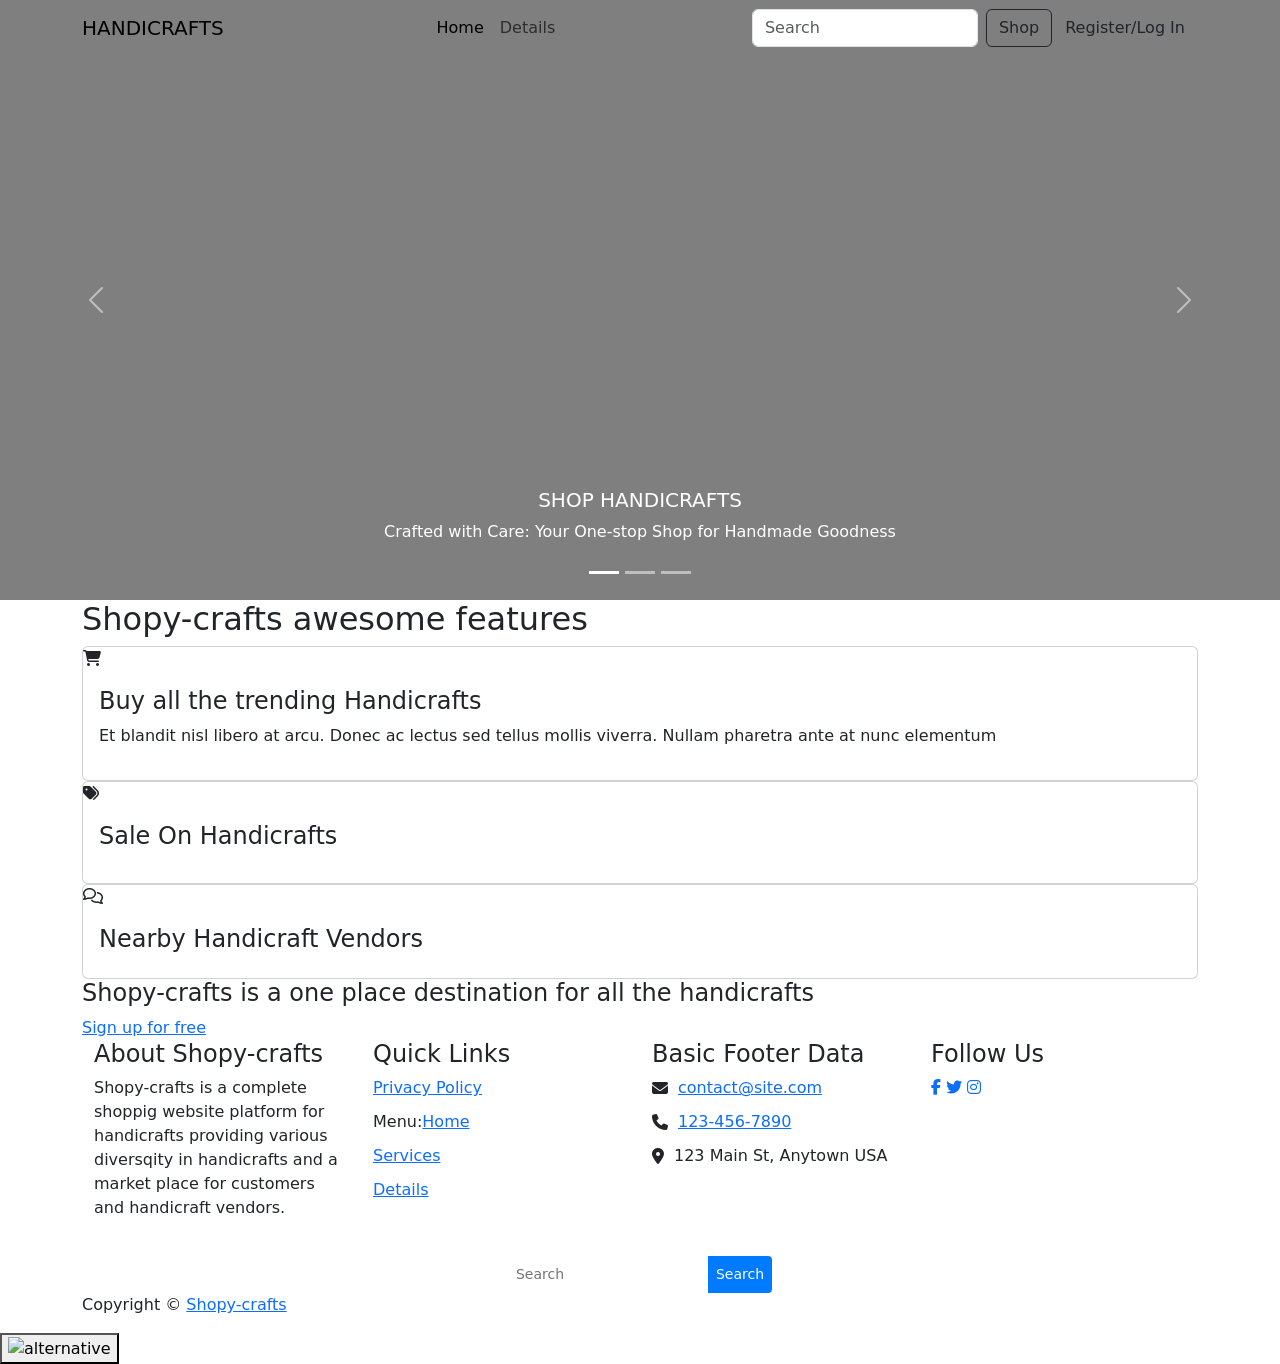
==== index.html @ 3d29dd94 "index.htm" ====
<!DOCTYPE html>
<html lang="en">

<head>
    <meta charset="utf-8">
    <meta name="viewport" content="width=device-width, initial-scale=1, shrink-to-fit=no">

    <!-- SEO Meta Tags -->
    <meta name="description" content="Your description">
    <meta name="author" content="Your name">
    <link href="https://cdn.jsdelivr.net/npm/bootstrap@5.2.1/dist/css/bootstrap.min.css" rel="stylesheet">
    <script src="https://cdn.jsdelivr.net/npm/bootstrap@5.2.1/dist/js/bootstrap.bundle.min.js"></script>

    <!-- OG Meta Tags to improve the way the post looks when you share the page on Facebook, Twitter, LinkedIn -->
    <meta property="og:site_name" content="" />
    <!-- website name -->
    <meta property="og:site" content="" />
    <!-- website link -->
    <meta property="og:title" content="" />
    <!-- title shown in the actual shared post -->
    <meta property="og:description" content="" />
    <!-- description shown in the actual shared post -->
    <meta property="og:image" content="" />
    <!--
            3
            . image link, make sure it's jpg -->
    <meta property="og:url" content="" />
    <!-- where do you want your post to link to -->
    <meta name="twitter:card" content="summary_large_image">
    <!-- to have large image post format in Twitter -->

    <!-- Webpage Title -->
    <title>Shopy-crafts</title>

    <!-- Styles -->
    <link href="https://fonts.googleapis.com/css2?family=Open+Sans:ital,wght@0,400;0,600;1,400&display=swap"
        rel="stylesheet">
    <link href="css/bootstrap.min.css" rel="stylesheet">
    <link rel="stylesheet" href="https://cdnjs.cloudflare.com/ajax/libs/font-awesome/6.2.0/css/all.min.css" integrity="sha512-xh6O/CkQoPOWDdYTDqeRdPCVd1SpvCA9XXcUnZS2FmJNp1coAFzvtCN9BmamE+4aHK8yyUHUSCcJHgXloTyT2A==" crossorigin="anonymous" referrerpolicy="no-referrer" />
    <link href="css/fontawesome-all.min.css" rel="stylesheet">
    <link href="css/swiper.css" rel="stylesheet">
    <link href="css/styles.css" rel="stylesheet">
   
    <!-- Favicon  -->
    <link rel="icon" href=https://i.pinimg.com/originals/e2/1e/fb/e21efb5763bb99eddd3a79e0dd377aa0.jpg>
</head>

<body data-bs-spy="scroll" data-bs-target="#navbarExample">

    <nav id="navbarExample" class="navbar navbar-expand-lg fixed-top navbar-light" aria-label="Main navigation">
        <div class="container">
    
            <!-- Image Logo -->
            <a class="navbar-brand logo-text" href="index.html" >HANDICRAFTS</a>
    
            <button class="navbar-toggler p-0 border-0" type="button" id="navbarSideCollapse" aria-label="Toggle navigation">
                <span class="navbar-toggler-icon"></span>
            </button>
    
            <div class="navbar-collapse offcanvas-collapse" class="collapse navbar-collapse" id="navbarsExampleDefault">
                <ul class="navbar-nav ms-auto navbar-nav-scroll" class="navbar-nav ml-auto">
                    <li class="nav-item">
                        <a class="nav-link active" aria-current="page" href="index.html">Home</a>
                    </li>
                    <li class="nav-item">
                        <a class="nav-link" href="details">Details</a>
                    </li>
                </ul>
                <form class="d-flex ms-auto">
                    <input class="form-control me-2" type="search" placeholder="Search" aria-label="Search">
                    <button class="btn btn-outline-dark" type="submit">Shop</button>
                </form>
                <span class="nav-item">
                    <a class="btn btn-outline-sm" href="log-in.html">Register/Log In</a>
                </span>
            </div>
            <!-- end of navbar-collapse -->
        </div>
        <!-- end of container -->
    </nav>
    <!-- end of navbar -->
    <!-- end of navigation -->
    

    <div id="carouselExampleCaptions" class="carousel slide" data-bs-ride="false">
        <div class="carousel-indicators">
          <button type="button" data-bs-target="#carouselExampleCaptions" data-bs-slide-to="0" class="active" aria-current="true" aria-label="Slide 1"></button>
          <button type="button" data-bs-target="#carouselExampleCaptions" data-bs-slide-to="1" aria-label="Slide 2"></button>
          <button type="button" data-bs-target="#carouselExampleCaptions" data-bs-slide-to="2" aria-label="Slide 3"></button>

        </div>
        <div class="carousel-inner">
          <div class="carousel-item c1 active" style="background-color:darkgray; background-size: cover; background-position: center center; background-repeat: no-repeat; background-color: rgba(0, 0, 0, 0.5); height: 600px;">
            <!-- <img src="https://i.pinimg.com/originals/35/ca/74/35ca74aa0f5cbb599b83c02bf48499b5.jpg" alt="..."> -->
            <div class="carousel-caption d-none d-md-block">
               <h5>SHOP HANDICRAFTS</h5> 
              <p style>Crafted with Care: Your One-stop Shop for Handmade Goodness</p>
            </div>
          </div>
          <div class="carousel-item" style="background-color: lightpink; background-size: cover; background-position: center center; background-repeat: no-repeat;  height: 600px;"">
            <!-- <img src="https://img.freepik.com/free-vector/hobby-crafts-isometric-with-woman-painting-cup-3d_1284-27899.jpg?w=2000" class="d-block w-100" alt="..."> -->
            <div class="carousel-caption d-none d-md-block">
              <h5>Step Into World Of</h5>
              <h5>Handicrafts</h5>
              <p>Experience the Art of Handmade: Your Premier Craft Marketplace </p>
            </div>
          </div>
          <div class="carousel-item c3" style="background-color: lightsteelblue; background-size: cover; background-position: center center; background-repeat: no-repeat;  height: 600px;"">
            <!-- <img src="images/Carousel3.jpg" class="d-block w-100" alt="..."> -->
            <div class="carousel-caption d-none d-md-block">
              <h5>Single Destination</h5>
              <p>Handmade with Passion: Discover the Magic of Artisanal Crafts</p>
            </div>
          </div>
        </div>
        <button class="carousel-control-prev" type="button" data-bs-target="#carouselExampleCaptions" data-bs-slide="prev">
          <span class="carousel-control-prev-icon" aria-hidden="true"></span>
          <span class="visually-hidden">Previous</span>
        </button>
        <button class="carousel-control-next" type="button" data-bs-target="#carouselExampleCaptions" data-bs-slide="next">
          <span class="carousel-control-next-icon" aria-hidden="true"></span>
          <span class="visually-hidden">Next</span>
        </button>
      </div>



    <!-- Features -->
    <div id="features" class="cards-1">
        <div class="container">
            <div class="row">
                <div class="col-lg-12">
                    <h2 class="h2-heading">Shopy-crafts <span>awesome features</span></h2>
                </div>
                <!-- end of col -->
            </div>
            <!-- end of row -->
            <div class="row">
                <div class="col-lg-12">

                    <!-- Card -->
                    <div class="card">
                        <div class="card-icon">
                            <span class="fas fa-shopping-cart"></span>
                        </div>
                        <div class="card-body">
                            <h4 class="card-title">Buy all the trending Handicrafts</h4>
                            <p>Et blandit nisl libero at arcu. Donec ac lectus sed tellus mollis viverra. Nullam
                                pharetra ante at nunc elementum</p>
                        </div>
                    </div>
                    <!-- end of card -->

                    <!-- Card -->
                    <div class="card">
                        <div class="card-icon green">
                            <span class="fas fa-tags"></span>
                        </div>
                        <div class="card-body">
                            <h4 class="card-title">Sale On Handicrafts</h4>
                            <p></p>
                        </div>
                    </div>
                    <!-- end of card -->

                    <!-- Card -->
                    <div class="card">
                        <div class="card-icon blue">
                            <span class="far fa-comments"></span>
                        </div>
                        <div class="card-body">
                            <h4 class="card-title">Nearby Handicraft Vendors</h4>
                            <p</p>
                        </div>
                    </div>
                    <!-- end of card -->

                </div>
                <!-- end of col -->
            </div>
            <!-- end of row -->
        </div>
        <!-- end of container -->
    </div>
    <!-- end of cards-1 -->
    <!-- end of services -->



    <!-- Invitation -->
    <div class="basic-3" id="invitation">
        <div class="container">
            <div class="row">
                <div class="col-lg-12">
                    <h4>Shopy-crafts is a one place destination for all the handicrafts
                    </h4>
                    <a class="btn-outline-lg page-scroll" href="sign-up.html">Sign up for free</a>
                </div>
                <!-- end of col -->
            </div>
            <!-- end of row -->
        </div>
        <!-- end of container -->
    </div>
    <!-- end of basic-3 -->
    <!-- end of invitation -->
  
        <!-- Footer section-->
    <style>
        /* Container for search bar */
        .search-container {
            display: flex;
            align-items:end;
            justify-content: center;
            margin-top: 20px;
        }

        /* Input field for search */
        .search-input {
            width: 200px;
            padding: 8px;
            border: none;
            border-radius: 4px 0 0 4px;
            outline: none;
            font-size: 14px;
        }

        /* Search button */
        .search-button {
            background-color: #007bff;
            color: #fff;
            border: none;
            padding: 8px;
            border-radius: 0 4px 4px 0;
            cursor: pointer;
            font-size: 14px;
        }

        /* Search button */
        .search-button {
            background-color: #007bff;
            color: #fff;
            border: none;
            padding: 8px;
            border-radius: 0 4px 4px 0;
            cursor: pointer;
            font-size: 14px;
        }

        /* Search button hover effect */
        .search-button:hover {
            background-color: #0056b3;
        }
    </style>

             

   <footer class="footer">
    <!-- Search bar container -->
 

                            <!-- End of search bar -->
            <div class="container">
                <div class="container">
                    <div class="row">
                      <div class="col-lg-3 col-md-6">
                        <div class="footer-col">
                          <h4>About Shopy-crafts</h4>
                          <p>Shopy-crafts is a complete shoppig website platform for handicrafts providing various diversqity in handicrafts and a market place for customers and handicraft vendors.</p>
                        </div>
                      </div>
                      <div class="col-lg-3 col-md-6">
                        <div class="footer-col">
                          <h4>Quick Links</h4>
                          <ul class="list-unstyled li-space-lg">
                            <li><a href="privacy.html">Privacy Policy</a></li>
                            <li>Menu: <a href="#header">Home</a></li>
                            <li><a href="#features">Services</a></li>
                            <li><a href="detail.html">Details</a></li>
                          </ul>
                        </div>
                      </div>
                      <div class="col-lg-3 col-md-6">
                        <div class="footer-col">
                          <h4>Basic Footer Data</h4>
                          <ul class="list-unstyled li-space-lg">
                            <li><i class="fas fa-envelope"></i><a href="mailto:contact@site.com">contact@site.com</a></li>
                            <li><i class="fas fa-phone"></i><a href="tel:1234567890">123-456-7890</a></li>
                            <li><i class="fas fa-map-marker-alt"></i><span>123 Main St, Anytown USA</span></li>
                          </ul>
                        </div>
                      </div>
                      <div class="col-lg-3 col-md-6">
                        <div class="footer-col">
                          <h4>Follow Us</h4>
                          <div class="social-links">
                            <a href="#" target="_blank"><i class="fab fa-facebook-f"></i></a>
                            <a href="#" target="_blank"><i class="fab fa-twitter"></i></a>
                            <a href="#" target="_blank"><i class="fab fa-instagram"></i></a>
                          </div>
                        </div>
                      </div>
                    </div>
                  </div>
                
                
                <div class="search-container" >
                    <input type="text" class="search-input" placeholder="Search">
                     <button class="search-button">Search</button>
                </div>
     
     
            </div>
        </footer>
        <!-- End of footer section -->
        <style>
            .footer-col ul li {
              display: flex;
              align-items: center;
              margin-bottom: 10px;
            }
            .footer-col ul li i {
              margin-right: 10px;
            }
            </style>
            
          <!-- Copyright -->
          <div class="copyright">
              <div class="container">
                  <div class="row">
                      <div class="col-lg-12">
                          <p class="p-small">Copyright © <a href="#your-link">Shopy-crafts</a></p>
                      </div>
                      <!-- end of col -->
                  </div>
                  <!-- enf of row -->
              </div>
              <!-- end of container -->
          </div>
          <!-- end of copyright -->
          <!-- end of copyright -->
    
        

      
          <!-- Back To Top Button -->
          <button onclick="topFunction()" id="myBtn">
              <img src="https://www.shutterstock.com/image-illustration/green-arrow-icon-showing-symbol-260nw-1344228410.jpg" alt="alternative">
          </button>
          <!-- end of back to top button -->
      
          <!-- Scripts -->
          <script src="js/bootstrap.min.js"></script>
          <!-- Bootstrap framework -->
          <script src="js/swiper.min.js"></script>
          <!-- Swiper for image and text sliders -->
          <script src="js/purecounter.min.js"></script>
          <!-- Purecounter counter for statistics numbers -->
          <script src="js/replaceme.min.js"></script>
          <!-- ReplaceMe for rotating text -->
          <script src="js/scripts.js"></script>
          <!-- Custom scripts -->
        <!-- Include Bootstrap and jQuery JS -->
        <script src="https://code.jquery.com/jquery-3.5.1.slim.min.js"></script>
        <script src="https://cdn.jsdelivr.net/npm/@popperjs/core@2.0.15/dist/umd/popper.min.js"></script>
        <script src="https://maxcdn.bootstrapcdn.com/bootstrap/4.5.2/js/bootstrap.min.js"></script>
    </body>
    </html>
    
    
</body>

</html>
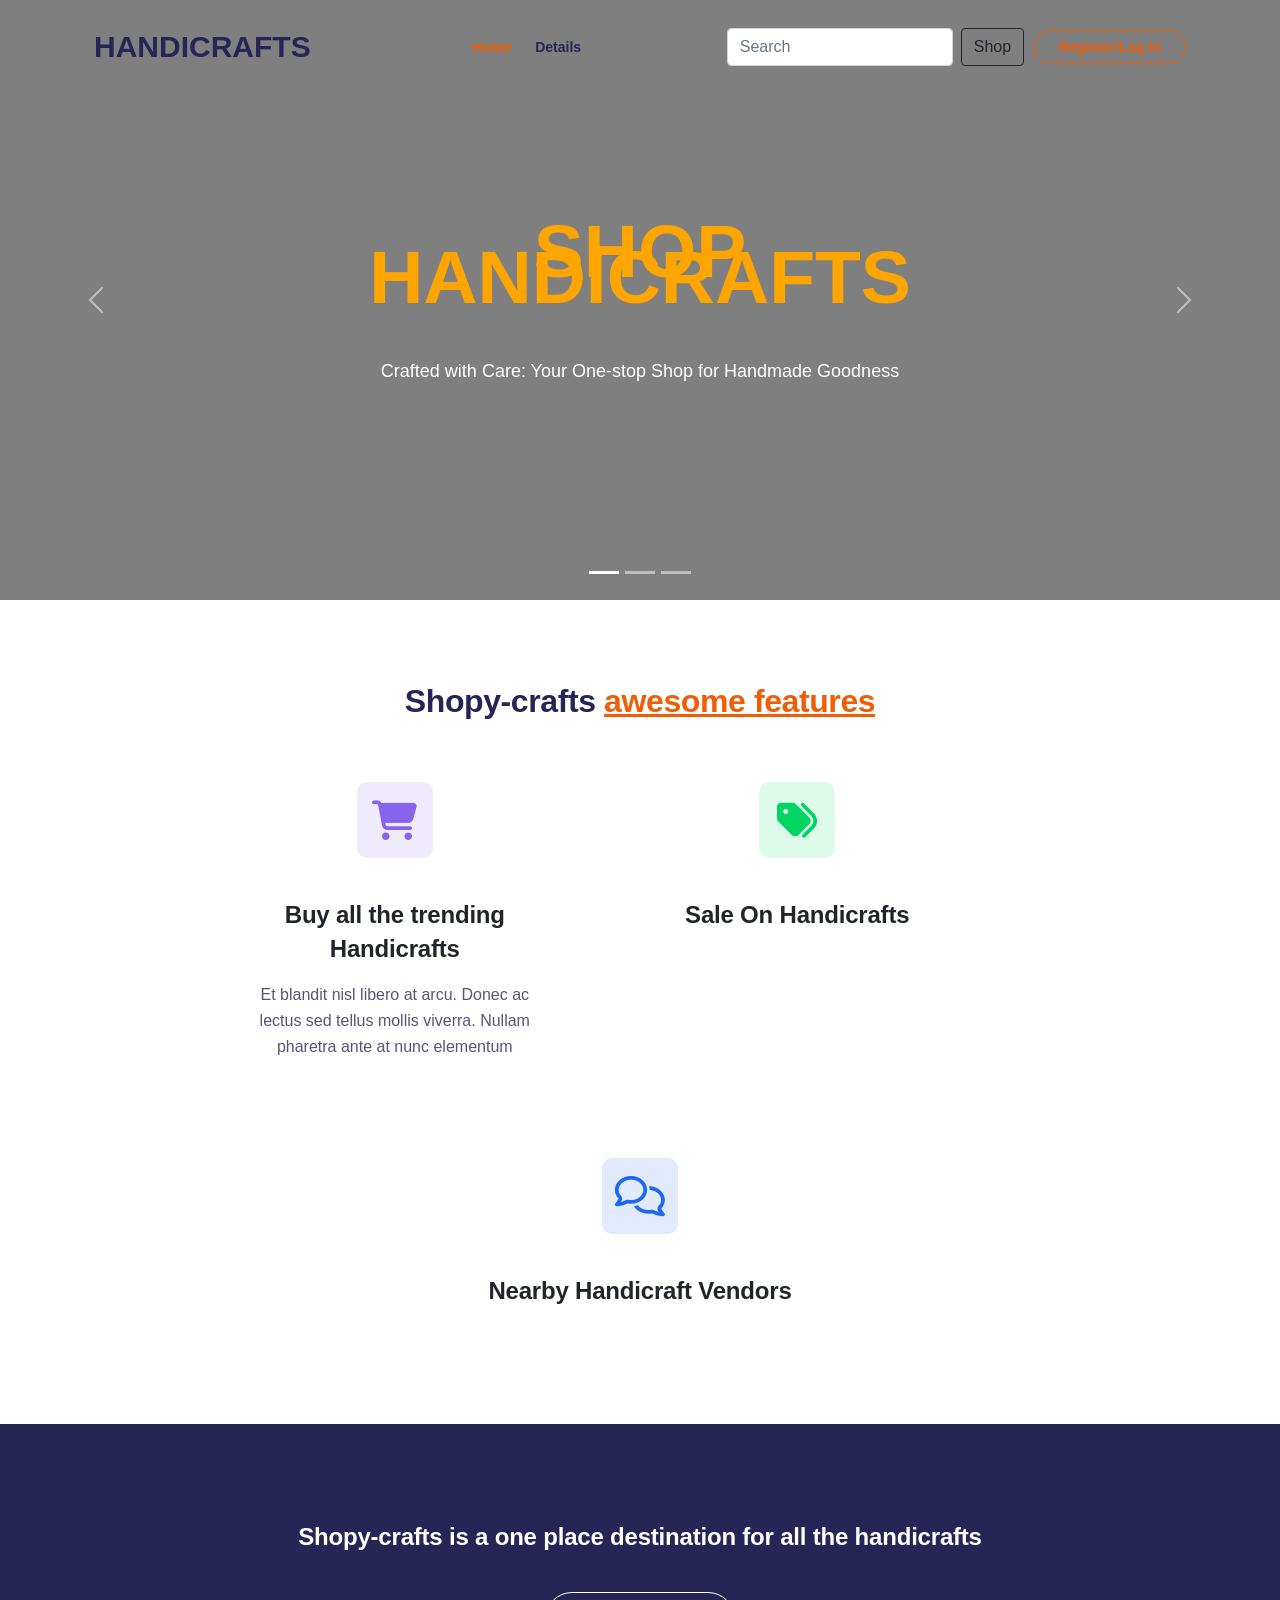
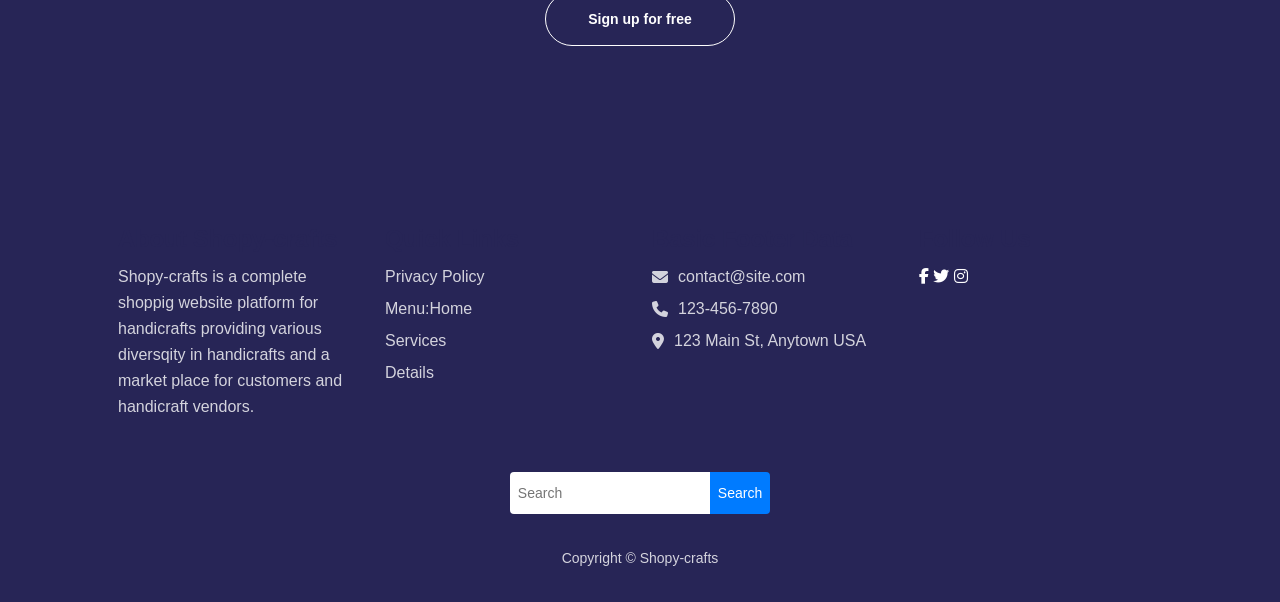
==== commit ef1e8c51: "Update index.html" ====
--- a/index.html
+++ b/index.html
@@ -63,7 +63,7 @@
                         <a class="nav-link active" aria-current="page" href="index.html">Home</a>
                     </li>
                     <li class="nav-item">
-                        <a class="nav-link" href="details">Details</a>
+                        <a class="nav-link" href="detail.html">Details</a>
                     </li>
                 </ul>
                 <form class="d-flex ms-auto">
@@ -370,4 +370,4 @@
     
 </body>
 
-</html>+</html>
--- a/css/styles.css
+++ b/css/styles.css
@@ -0,0 +1,1435 @@
+/* Description: Master CSS file */
+
+
+/*****************************************
+Table Of Contents:
+- General Styles
+- Navigation
+- Header
+- Features
+- Details 1
+- Details Modal
+- Details 2
+- Testimonials
+- Invitation
+- Pricing
+- Questions
+- Footer
+- Copyright
+- Back To Top Button
+- Extra Pages
+- Media Queries
+******************************************/
+
+
+/*****************************************
+Colors:
+- Backgrounds - light gray #f9f8f8
+- Buttons - navy blue #272556
+- Buttons - orange #f25c05
+- Headings text - navy blue #272556
+- Body text - dark gray #565578
+******************************************/
+
+
+/**************************/
+
+
+/*     General Styles     */
+
+
+/**************************/
+
+body,
+html {
+    width: 100%;
+    height: 100%;
+}
+
+body,
+p {
+    color: #565578;
+    font: 400 1rem/1.625rem "Open Sans", sans-serif;
+}
+
+h1 {
+    color: #272556;
+    font-weight: 600;
+    font-size: 2.5rem;
+    line-height: 3.25rem;
+    letter-spacing: -0.4px;
+}
+
+h2 {
+    color: #272556;
+    font-weight: 600;
+    font-size: 2rem;
+    line-height: 2.625rem;
+    letter-spacing: -0.4px;
+}
+
+h3 {
+    color: #272556;
+    font-weight: 600;
+    font-size: 1.75rem;
+    line-height: 2.25rem;
+    letter-spacing: -0.2px;
+}
+
+h4 {
+    color: #272556;
+    font-weight: 600;
+    font-size: 1.5rem;
+    line-height: 2.125rem;
+    letter-spacing: -0.2px;
+}
+
+h5 {
+    color: #272556;
+    font-weight: 600;
+    font-size: 1.25rem;
+    line-height: 1.625rem;
+}
+
+h6 {
+    color: #272556;
+    font-weight: 600;
+    font-size: 1rem;
+    line-height: 1.375rem;
+}
+
+.p-large {
+    font-size: 1.125rem;
+    line-height: 1.75rem;
+}
+
+.p-small {
+    font-size: 0.875rem;
+    line-height: 1.5rem;
+}
+
+.testimonial-text {
+    font-style: italic;
+    /*bold is not working properly*/
+}
+
+.testimonial-author {
+    font-weight: 600;
+    font-size: 1.125rem;
+    line-height: 1.625rem;
+}
+
+.li-space-lg li {
+    margin-bottom: 0.5rem;
+}
+
+a {
+    color: #565578;
+    text-decoration: underline;
+}
+
+a:hover {
+    color: #565578;
+    text-decoration: underline;
+}
+
+.no-line {
+    text-decoration: none;
+}
+
+.no-line:hover {
+    text-decoration: none;
+}
+
+.blue {
+    color: #6168ff;
+}
+
+.bg-gray {
+    background-color: #f9f8f8;
+}
+
+.btn-solid-reg {
+    display: inline-block;
+    padding: 1.375rem 2.25rem 1.375rem 2.25rem;
+    border: 1px solid #272556;
+    border-radius: 30px;
+    background-color: #272556;
+    color: #ffffff;
+    font-weight: 600;
+    font-size: 0.875rem;
+    line-height: 0;
+    text-decoration: none;
+    transition: all 0.2s;
+}
+
+.btn-solid-reg:hover {
+    background-color: transparent;
+    color: #272556;
+    /* needs to stay here because of the color property of a tag */
+    text-decoration: none;
+}
+
+.btn-solid-lg {
+    display: inline-block;
+    padding: 1.625rem 2.625rem 1.625rem 2.625rem;
+    border: 1px solid #272556;
+    border-radius: 30px;
+    background-color: #272556;
+    color: #ffffff;
+    font-weight: 600;
+    font-size: 0.875rem;
+    line-height: 0;
+    text-decoration: none;
+    transition: all 0.2s;
+}
+
+.btn-solid-lg:hover {
+    background-color: transparent;
+    color: #272556;
+    /* needs to stay here because of the color property of a tag */
+    text-decoration: none;
+}
+
+.btn-solid-sm {
+    display: inline-block;
+    padding: 1rem 1.5rem 1rem 1.5rem;
+    border: 1px solid #272556;
+    border-radius: 30px;
+    background-color: #272556;
+    color: #ffffff;
+    font-weight: 600;
+    font-size: 0.875rem;
+    line-height: 0;
+    text-decoration: none;
+    transition: all 0.2s;
+}
+
+.btn-solid-sm:hover {
+    background-color: transparent;
+    color: #272556;
+    /* needs to stay here because of the color property of a tag */
+    text-decoration: none;
+}
+
+.btn-outline-reg {
+    display: inline-block;
+    padding: 1.375rem 2.25rem 1.375rem 2.25rem;
+    border: 1px solid #f25c05;
+    border-radius: 30px;
+    background-color: transparent;
+    color: #f25c05;
+    font-weight: 600;
+    font-size: 0.875rem;
+    line-height: 0;
+    text-decoration: none;
+    transition: all 0.2s;
+}
+
+.btn-outline-reg:hover {
+    background-color: #f25c05;
+    color: #ffffff;
+    text-decoration: none;
+}
+
+.btn-outline-lg {
+    display: inline-block;
+    padding: 1.625rem 2.625rem 1.625rem 2.625rem;
+    border: 1px solid #f25c05;
+    border-radius: 30px;
+    background-color: transparent;
+    color: #f25c05;
+    font-weight: 600;
+    font-size: 0.875rem;
+    line-height: 0;
+    text-decoration: none;
+    transition: all 0.2s;
+}
+
+.btn-outline-lg:hover {
+    background-color: #565578;
+    color: #ffffff;
+    text-decoration: none;
+}
+
+.btn-outline-sm {
+    display: inline-block;
+    padding: 1rem 1.5rem 1rem 1.5rem;
+    border: 1px solid #f25c05;
+    border-radius: 30px;
+    background-color: transparent;
+    color: #f25c05;
+    font-weight: 600;
+    font-size: 0.875rem;
+    line-height: 0;
+    text-decoration: none;
+    transition: all 0.2s;
+}
+
+.btn-outline-sm:hover {
+    background-color: #f25c05;
+    color: #ffffff;
+    text-decoration: none;
+}
+
+.form-floating label {
+    margin-left: 0.5rem;
+    color: #72719b;
+}
+
+.form-floating .form-control {
+    padding-left: 1.25rem;
+}
+
+.form-control-submit-button {
+    display: inline-block;
+    width: 100%;
+    height: 3.25rem;
+    border: 1px solid #f25c05;
+    border-radius: 30px;
+    background-color: #f25c05;
+    color: #ffffff;
+    font-weight: 600;
+    font-size: 0.875rem;
+    line-height: 0;
+    cursor: pointer;
+    transition: all 0.2s;
+}
+
+.form-control-submit-button:hover {
+    border: 1px solid #f25c05;
+    background-color: transparent;
+    color: #f25c05;
+}
+
+
+/* Fade Animation For Rotating Text - ReplaceMe  */
+
+@-webkit-keyframes fadeIn {
+    from {
+        opacity: 0;
+    }
+    to {
+        opacity: 1;
+    }
+}
+
+@keyframes fadeIn {
+    from {
+        opacity: 0;
+    }
+    to {
+        opacity: 1;
+    }
+}
+
+.fadeIn {
+    -webkit-animation: fadeIn 0.6s;
+    animation: fadeIn 0.6s;
+}
+
+@-webkit-keyframes fadeOut {
+    from {
+        opacity: 1;
+    }
+    to {
+        opacity: 0;
+    }
+}
+
+@keyframes fadeOut {
+    from {
+        opacity: 1;
+    }
+    to {
+        opacity: 0;
+    }
+}
+
+
+/* end of fade animation for rotating text - replaceme */
+
+
+/**********************/
+
+
+/*     Navigation     */
+
+
+/**********************/
+
+.navbar {
+    background-color: #fff2dc;
+    font-weight: 600;
+    font-size: 0.875rem;
+    line-height: 0.875rem;
+}
+
+.navbar .navbar-brand {
+    padding-top: 0.25rem;
+    padding-bottom: 0.25rem;
+}
+
+.navbar .logo-image img {
+    width: 132px;
+    height: 30px;
+}
+
+.navbar .logo-text {
+    color: #272556;
+    font-weight: 600;
+    font-size: 1.875rem;
+    line-height: 1rem;
+    text-decoration: none;
+}
+
+.offcanvas-collapse {
+    position: fixed;
+    top: 3.25rem;
+    /* adjusts the height between the top of the page and the offcanvas menu */
+    bottom: 0;
+    left: 100%;
+    width: 100%;
+    padding-right: 1rem;
+    padding-left: 1rem;
+    overflow-y: auto;
+    visibility: hidden;
+    background-color: #fff2dc;
+    transition: visibility .3s ease-in-out, -webkit-transform .3s ease-in-out;
+    transition: transform .3s ease-in-out, visibility .3s ease-in-out;
+    transition: transform .3s ease-in-out, visibility .3s ease-in-out, -webkit-transform .3s ease-in-out;
+}
+
+.offcanvas-collapse.open {
+    visibility: visible;
+    -webkit-transform: translateX(-100%);
+    transform: translateX(-100%);
+}
+
+.navbar .navbar-nav {
+    margin-top: 0.75rem;
+    margin-bottom: 0.5rem;
+}
+
+.navbar .nav-item .nav-link {
+    padding-top: 0.625rem;
+    padding-bottom: 0.625rem;
+    color: #272556;
+    text-decoration: none;
+    transition: all 0.2s ease;
+}
+
+.navbar .nav-item.dropdown.show .nav-link,
+.navbar .nav-item .nav-link:hover,
+.navbar .nav-item .nav-link.active {
+    color: #f25c05;
+}
+
+
+/* Dropdown Menu */
+
+.navbar .dropdown .dropdown-menu {
+    animation: fadeDropdown 0.2s;
+    /* required for the fade animation */
+}
+
+@keyframes fadeDropdown {
+    0% {
+        opacity: 0;
+    }
+    100% {
+        opacity: 1;
+    }
+}
+
+.navbar .dropdown-menu {
+    margin-top: 0.25rem;
+    margin-bottom: 0.25rem;
+    border: none;
+    background-color: #fff2dc;
+}
+
+.navbar .dropdown-item {
+    padding-top: 0.625rem;
+    padding-bottom: 0.625rem;
+    color: #272556;
+    font-weight: 600;
+    font-size: 0.875rem;
+    line-height: 0.875rem;
+    text-decoration: none;
+}
+
+.navbar .dropdown-item:hover {
+    background-color: #fff2dc;
+    color: #f25c05;
+}
+
+.navbar .dropdown-divider {
+    width: 100%;
+    height: 1px;
+    margin: 0.5rem auto 0.5rem auto;
+    border: none;
+    background-color: #d1d1d1;
+}
+
+
+/* end of dropdown menu */
+
+.navbar .navbar-toggler {
+    padding: 0;
+    border: none;
+    font-size: 1.25rem;
+}
+
+
+/******************/
+
+
+/*     Header     */
+
+
+/******************/
+
+
+/*
+.header {
+    padding-top: 5rem;
+    padding-bottom: 5rem;
+    background-color: #fff2dc;
+    text-align: center;
+    height: 720px;
+}
+
+.header .h1-large {
+    margin-bottom: 1.25rem;
+}
+
+.header .replace-me {
+    color: #f25c05;
+}
+
+.header .replace-me span {
+    text-decoration: underline;
+}
+
+.header .p-large {
+    margin-bottom: 2.75rem;
+}
+
+.header .btn-solid-lg {
+    display: block;
+    margin-bottom: 1.75rem;
+}
+
+.header .text-container {
+    margin-bottom: 5rem;
+}
+
+.header .image-container img {
+    height: 600px;
+    width: 600px;
+}*/
+
+/********************/
+
+
+/*     Carousel    */
+
+
+/********************/ 
+.carousel-item{
+    height: 100vh;
+    min-height: 300px;
+    background: no-repeat scroll center scroll;
+    -webkit-background-size: cover;
+    background-size: cover;
+}
+.carousel-item ::before{
+    content: "";
+    display: block;
+    position:absolute;
+    top:0;
+    bottom:0;
+    left:0;
+    right:0;
+     opacity: 0.7;
+     
+}
+
+.carousel-caption{
+    bottom: 180px;
+    padding-left: 100px;
+    padding-right:100px;
+}
+.carousel-caption h5{
+    font-size: 75px;
+    font-weight: 700;
+    padding-bottom:60px;
+    color: white;
+}
+.carousel-caption p{
+    font-size:18px;
+    top: 2 rem;
+    color: orange;
+}
+.c3 h5{
+    color:black;
+}
+
+.c3 p{
+    color: darkblue;
+}
+
+.c1 h5{
+    color:orange;
+    font-size:75px;
+}
+.c1 p{
+    color: white;
+}
+
+/********************/
+
+
+/*     Features     */
+
+
+/********************/
+
+.cards-1 {
+    padding-top: 5rem;
+    padding-bottom: 1.25em;
+    text-align: center;
+}
+
+.cards-1 .h2-heading {
+    margin-bottom: 3.75rem;
+}
+
+.cards-1 .h2-heading span {
+    color: #f25c05;
+    text-decoration: underline;
+}
+
+.cards-1 .card {
+    margin-bottom: 5rem;
+    border: none;
+    background-color: transparent;
+}
+
+.cards-1 .card-icon {
+    width: 76px;
+    height: 76px;
+    margin-right: auto;
+    margin-bottom: 2.5rem;
+    margin-left: auto;
+    border-radius: 10px;
+    background-color: #efebfd;
+}
+
+.cards-1 .card-icon .fas,
+.cards-1 .card-icon .far {
+    color: #8763ee;
+    font-size: 2.5rem;
+    line-height: 76px;
+}
+
+.cards-1 .card-icon.green {
+    background-color: #defaeb;
+}
+
+.cards-1 .card-icon.green .fas,
+.cards-1 .card-icon.green .far {
+    color: #00d462;
+}
+
+.cards-1 .card-icon.blue {
+    background-color: #e2ebfd;
+}
+
+.cards-1 .card-icon.blue .fas,
+.cards-1 .card-icon.blue .far {
+    color: #1f68f3;
+}
+
+.cards-1 .card-body {
+    padding: 0;
+}
+
+.cards-1 .card-title {
+    margin-bottom: 1rem;
+}
+
+.cards-1 .card-body p {
+    margin-bottom: 1.125rem;
+}
+
+
+/*********************/
+
+
+/*     Details 1     */
+
+
+/*********************/
+
+.basic-1 {
+    padding-top: 6rem;
+    padding-bottom: 6rem;
+}
+
+.basic-1 .text-container {
+    margin-bottom: 4rem;
+}
+
+.basic-1 h2 {
+    margin-bottom: 1.875rem;
+}
+
+.basic-1 p {
+    margin-bottom: 1.875rem;
+}
+
+.basic-1 .btn-solid-reg {
+    cursor: pointer;
+}
+
+
+/*************************/
+
+
+/*     Details Modal     */
+
+
+/*************************/
+
+.modal-dialog {
+    max-width: 1150px;
+    margin-right: 1rem;
+    margin-left: 1rem;
+    pointer-events: all;
+}
+
+.modal-content {
+    padding: 2.75rem 1.25rem;
+}
+
+.modal-content .btn-close {
+    position: absolute;
+    right: 10px;
+    top: 10px;
+}
+
+.modal-content .image-container {
+    margin-bottom: 3rem;
+}
+
+.modal-content img {
+    border-radius: 6px;
+}
+
+.modal-content h3 {
+    margin-bottom: 0.5rem;
+}
+
+.modal-content hr {
+    width: 44px;
+    margin-top: 0.125rem;
+    margin-bottom: 1.25rem;
+    margin-left: 0;
+    height: 2px;
+    border: none;
+    background-color: #53575a;
+}
+
+.modal-content h4 {
+    margin-top: 2rem;
+    margin-bottom: 0.625rem;
+}
+
+.modal-content .list-unstyled {
+    margin-bottom: 2rem;
+}
+
+.modal-content .list-unstyled .fas {
+    font-size: 0.75rem;
+    line-height: 1.75rem;
+}
+
+.modal-content .list-unstyled .flex-grow-1 {
+    margin-left: 0.5rem;
+}
+
+.modal-content .btn-solid-reg {
+    margin-right: 0.5rem;
+}
+
+.modal-content .btn-outline-reg {
+    cursor: pointer;
+}
+
+
+/*********************/
+
+
+/*     Details 2     */
+
+
+/*********************/
+
+.basic-2 {
+    padding-top: 6rem;
+    padding-bottom: 6rem;
+}
+
+.basic-2 .image-container {
+    margin-bottom: 5rem;
+}
+
+.basic-2 h2 {
+    margin-bottom: 1.875rem;
+}
+
+.basic-2 .list-unstyled .fas {
+    font-size: 0.375rem;
+    line-height: 1.625rem;
+}
+
+.basic-2 .list-unstyled .flex-grow-1 {
+    margin-left: 0.5rem;
+}
+
+
+/**********************/
+
+
+/*     Invitation     */
+
+
+/**********************/
+
+.basic-3 {
+    padding-top: 6rem;
+    padding-bottom: 6rem;
+    background-color: #272556;
+    text-align: center;
+}
+
+.basic-3 h4 {
+    margin-bottom: 2.375rem;
+    color: #ffffff;
+}
+
+.basic-3 .btn-outline-lg {
+    border-color: #ffffff;
+    color: #ffffff;
+}
+
+.basic-3 .btn-outline-lg:hover {
+    background-color: #ffffff;
+    color: #272556;
+}
+
+
+/*********************/
+
+
+/*     Questions     */
+
+
+/*********************/
+
+.accordion-1 {
+    padding-top: 6rem;
+    padding-bottom: 6rem;
+}
+
+.accordion-1 .h2-heading {
+    margin-bottom: 1.5rem;
+    text-align: center;
+}
+
+.accordion-1 .accordion-item {
+    padding-bottom: 1rem;
+    border: none;
+    border-bottom: 1px solid #cdcedd;
+}
+
+.accordion-1 .accordion-header {
+    width: 100%;
+}
+
+.accordion-1 .accordion-button {
+    width: auto;
+    padding-top: 2rem;
+    padding-left: 0;
+    background: none;
+    box-shadow: none;
+    font-weight: 600;
+    font-size: 1.15rem;
+    line-height: 1.625rem;
+}
+
+.accordion-1 .accordion-button:not(.collapsed) {
+    color: #212529;
+}
+
+.accordion-1 .accordion-button::after,
+.accordion-1 .accordion-button:not(.collapsed)::after {
+    display: none;
+}
+
+.accordion-1 .accordion-button:not(.collapsed)::before {
+    background-image: url("data:image/svg+xml;charset=UTF-8,%3csvg xmlns='http://www.w3.org/2000/svg' viewBox='0 0 436.686 265.011'%3e%3cdefs%3e%3cstyle%3e.cls-1%7bfill:%23272556;%7d%3c/style%3e%3c/defs%3e%3ctitle%3echevron-down-solid-1%3c/title%3e%3cpath class='cls-1' d='M201.373,257.982L7.03,63.638a24,24,0,0,1,0-33.941L29.7,7.03a24,24,0,0,1,33.9-.04L218.344,161.011,373.089,6.99a24,24,0,0,1,33.9.04L429.657,29.7a24,24,0,0,1,0,33.941L235.315,257.982a24,24,0,0,1-33.942,0h0Z'/%3e%3c/svg%3e");
+    transform: rotate(-180deg);
+}
+
+.accordion-1 .accordion-button::before {
+    align-self: flex-start;
+    flex-shrink: 0;
+    width: 1.125rem;
+    height: 0.75rem;
+    margin-top: 0.5rem;
+    margin-right: 0.75rem;
+    margin-left: auto;
+    content: "";
+    background-image: url("data:image/svg+xml;charset=UTF-8,%3csvg xmlns='http://www.w3.org/2000/svg' viewBox='0 0 436.686 265.011'%3e%3cdefs%3e%3cstyle%3e.cls-1%7bfill:%23272556;%7d%3c/style%3e%3c/defs%3e%3ctitle%3echevron-down-solid-1%3c/title%3e%3cpath class='cls-1' d='M201.373,257.982L7.03,63.638a24,24,0,0,1,0-33.941L29.7,7.03a24,24,0,0,1,33.9-.04L218.344,161.011,373.089,6.99a24,24,0,0,1,33.9.04L429.657,29.7a24,24,0,0,1,0,33.941L235.315,257.982a24,24,0,0,1-33.942,0h0Z'/%3e%3c/svg%3e");
+    background-repeat: no-repeat;
+    background-size: 1.125rem;
+    transition: transform 0.2s ease-in-out;
+}
+
+.accordion-1 .accordion-body {
+    padding-top: 0;
+    padding-left: 1.875rem;
+    padding-bottom: 1.125rem;
+}
+
+
+/******************/
+
+
+/*     Footer     */
+
+
+/******************/
+
+.footer {
+    padding-top: 5rem;
+    padding-bottom: 2rem;
+    background-color: #272556;
+}
+
+.footer a {
+    color: #ffffff;
+    text-decoration: none;
+}
+
+.footer .footer-col {
+    margin-bottom: 3rem;
+}
+
+.footer h6 {
+    margin-bottom: 0.625rem;
+    color: #ffffff;
+    opacity: 0.8;
+}
+
+.footer p,
+.footer ul {
+    color: #ffffff;
+    opacity: 0.8;
+}
+
+.footer .li-space-lg li {
+    margin-bottom: 0.375rem;
+}
+
+.footer .footer-col.third .fa-stack {
+    width: 2em;
+    margin-bottom: 1.25rem;
+    margin-right: 0.375rem;
+    font-size: 1.375rem;
+}
+
+.footer .footer-col.third .fa-stack .fa-stack-2x {
+    color: #ffffff;
+    transition: all 0.2s ease;
+}
+
+.footer .footer-col.third .fa-stack .fa-stack-1x {
+    color: #272556;
+    transition: all 0.2s ease;
+}
+
+.footer .footer-col.third .fa-stack:hover .fa-stack-2x {
+    color: #272556;
+}
+
+.footer .footer-col.third .fa-stack:hover .fa-stack-1x {
+    color: #ffffff;
+}
+
+
+/*********************/
+
+
+/*     Copyright     */
+
+
+/*********************/
+
+.copyright {
+    padding-bottom: 1rem;
+    background-color: #272556;
+    text-align: center;
+}
+
+.copyright p,
+.copyright a {
+    color: #ffffff;
+    text-decoration: none;
+}
+
+.copyright p {
+    opacity: 0.8;
+}
+
+
+/******************************/
+
+
+/*     Back To Top Button     */
+
+
+/******************************/
+
+#myBtn {
+    position: fixed;
+    z-index: 99;
+    bottom: 20px;
+    right: 20px;
+    display: none;
+    width: 52px;
+    height: 52px;
+    border: none;
+    border-radius: 50%;
+    outline: none;
+    background-color: #44434a;
+    cursor: pointer;
+}
+
+#myBtn:hover {
+    background-color: #1d1d21;
+}
+
+#myBtn img {
+    margin-bottom: 0.25rem;
+    width: 18px;
+}
+
+
+/***********************/
+
+
+/*     Extra Pages     */
+
+
+/***********************/
+
+.ex-header {
+    padding-top: 9rem;
+    padding-bottom: 5rem;
+    background-color: #fff2dc;
+}
+
+.ex-basic-1 .list-unstyled .fas {
+    font-size: 0.375rem;
+    line-height: 1.625rem;
+}
+
+.ex-basic-1 .list-unstyled .flex-grow-1 {
+    margin-left: 0.5rem;
+}
+
+.ex-basic-1 .text-box {
+    padding: 1.25rem 1.25rem 0.5rem 1.25rem;
+    background-color: #f9f8f8;
+}
+
+.ex-cards-1 .card {
+    border: none;
+    background-color: transparent;
+}
+
+.ex-cards-1 .card .fa-stack {
+    width: 2em;
+    font-size: 1.125rem;
+}
+
+.ex-cards-1 .card .fa-stack-2x {
+    color: #f25c05;
+}
+
+.ex-cards-1 .card .fa-stack-1x {
+    width: 2em;
+    color: #ffffff;
+    font-weight: 600;
+    line-height: 2.125rem;
+}
+
+.ex-cards-1 .card .list-unstyled .flex-grow-1 {
+    margin-left: 2.25rem;
+}
+
+.ex-cards-1 .card .list-unstyled .flex-grow-1 h5 {
+    margin-top: 0.125rem;
+    margin-bottom: 0.5rem;
+}
+
+
+/*************************/
+
+
+/*     Media Queries     */
+
+
+/*************************/
+
+
+/* Min-width 768px */
+
+@media (min-width: 768px) {
+    /* Header */
+    .header {
+        padding-top: 9rem;
+    }
+    .header .h1-large {
+        font-size: 3.75rem;
+        line-height: 4.625rem;
+    }
+    /* end of header */
+    /* Extra Pages */
+    .ex-basic-1 .text-box {
+        padding: 1.75rem 2rem 0.875rem 2rem;
+    }
+    /* end of extra pages */
+}
+
+
+/* end of min-width 768px */
+
+
+/* Min-width 992px */
+
+@media (min-width: 992px) {
+    /* General Styles */
+    .h2-heading {
+        width: 33rem;
+        margin-right: auto;
+        margin-left: auto;
+    }
+    .p-heading {
+        width: 46rem;
+        margin-right: auto;
+        margin-left: auto;
+    }
+    /* end of general styles */
+    /* Navigation */
+    .navbar {
+        padding-top: 1.75rem;
+        background-color: transparent;
+        box-shadow: none;
+        transition: all 0.2s;
+    }
+    .navbar.extra-page {
+        padding-top: 0.5rem;
+    }
+    .navbar.top-nav-collapse {
+        padding-top: 0.5rem;
+        padding-bottom: 0.5rem;
+        background-color: #fff2dc;
+    }
+    .offcanvas-collapse {
+        position: static;
+        top: auto;
+        bottom: auto;
+        left: auto;
+        width: auto;
+        padding-right: 0;
+        padding-left: 0;
+        background-color: transparent;
+        overflow-y: visible;
+        visibility: visible;
+    }
+    .offcanvas-collapse.open {
+        -webkit-transform: none;
+        transform: none;
+    }
+    .navbar .navbar-nav {
+        margin-top: 0;
+        margin-bottom: 0;
+    }
+    .navbar .nav-item .nav-link {
+        padding-right: 0.75rem;
+        padding-left: 0.75rem;
+    }
+    .navbar .dropdown-menu {
+        padding-top: 0.75rem;
+        padding-bottom: 0.75rem;
+        box-shadow: 0 3px 3px 1px rgba(0, 0, 0, 0.08);
+    }
+    .navbar .dropdown-divider {
+        width: 90%;
+    }
+    .navbar .nav-item .btn-outline-sm {
+        margin-top: 0;
+        margin-left: 0.625rem;
+    }
+    /* end of navigation */
+    /* Header */
+    .header {
+        padding-top: 12rem;
+        padding-bottom: 12rem;
+        text-align: left;
+    }
+    .header .text-container {
+        margin-bottom: 0;
+    }
+    .header .btn-solid-lg {
+        display: inline-block;
+        margin-bottom: 0;
+    }
+    /* end of header */
+    /* Features */
+    .cards-1 .card {
+        display: inline-block;
+        width: 286px;
+        vertical-align: top;
+    }
+    .cards-1 .card:nth-of-type(3n+2) {
+        margin-right: 2rem;
+        margin-left: 2rem;
+    }
+    /* end of features */
+    /* Details 1 */
+    .basic-1 .text-container {
+        margin-bottom: 0;
+    }
+    /* end of details 1 */
+    /* Details Modal */
+    /* Stops body and navbar shift on modal open */
+    body.modal-open {
+        overflow-y: scroll !important;
+        padding-right: 0 !important;
+    }
+    body.modal-open .navbar {
+        padding-right: 0 !important;
+    }
+    /* end of stops body and navbar shift on modal open */
+    .modal {
+        padding-right: 0 !important;
+    }
+    .modal-dialog {
+        margin-top: 120px;
+        margin-right: auto;
+        margin-left: auto;
+    }
+    .modal-content .image-container {
+        margin-bottom: 0;
+    }
+    /* end of details modal */
+    /* Details 2 */
+    .basic-2 {
+        padding-bottom: 10rem;
+    }
+    .basic-2 .image-container {
+        margin-bottom: 0;
+    }
+    /* end of details 2 */
+    /* Testimonials */
+    .slider-1 .swiper-container {
+        width: 92%;
+    }
+    .slider-1 .swiper-button-prev {
+        left: -16px;
+        width: 22px;
+        background-size: 22px 34px;
+    }
+    .slider-1 .swiper-button-next {
+        right: -16px;
+        width: 22px;
+        background-size: 22px 34px;
+    }
+    /* end of testimonials */
+    /* Invitation */
+    .basic-3 h4 {
+        width: 44rem;
+        margin-right: auto;
+        margin-left: auto;
+    }
+    /* end of invitation */
+    /* Pricing */
+    .cards-2 .card {
+        display: inline-block;
+        width: 298px;
+        vertical-align: top;
+    }
+    .cards-2 .card:nth-of-type(3n+2) {
+        margin-right: 1rem;
+        margin-left: 1rem;
+    }
+    /* end of pricing */
+    /* Questions */
+    .accordion-1 .accordion {
+        width: 820px;
+        margin-right: auto;
+        margin-left: auto;
+    }
+    /* end of questions */
+    /* Footer */
+    .footer .footer-col {
+        margin-bottom: 2rem;
+    }
+    .footer .footer-col.first {
+        display: inline-block;
+        width: 320px;
+        margin-right: 1.75rem;
+        vertical-align: top;
+    }
+    .footer .footer-col.second {
+        display: inline-block;
+        width: 320px;
+        margin-right: 1.75rem;
+        vertical-align: top;
+    }
+    .footer .footer-col.third {
+        display: inline-block;
+        width: 224px;
+        text-align: right;
+        vertical-align: top;
+    }
+    .footer .footer-col.third .fa-stack {
+        margin-right: 0;
+        margin-left: 0.375rem;
+    }
+    /* end of footer */
+    /* Extra Pages */
+    .ex-cards-1 .card {
+        display: inline-block;
+        width: 296px;
+        vertical-align: top;
+    }
+    .ex-cards-1 .card:nth-of-type(3n+2) {
+        margin-right: 1rem;
+        margin-left: 1rem;
+    }
+    /* end of extra pages */
+}
+
+
+/* end of min-width 992px */
+
+
+/* Min-width 1200px */
+
+@media (min-width: 1200px) {
+    /* General Styles */
+    .container {
+        max-width: 1140px;
+    }
+    /* end of general styles */
+    /* Header */
+    .header {
+        overflow: hidden;
+        padding-top: 18.5rem;
+        padding-bottom: 18rem;
+    }
+    .header .image-container {
+        position: relative;
+    }
+    .header .image-container img {
+        position: absolute;
+        top: -180px;
+        left: -10px;
+        width: 840px;
+        max-width: none;
+    }
+    /* end of header */
+    /* Features */
+    .cards-1 .card {
+        width: 310px;
+    }
+    .cards-1 .card:nth-of-type(3n+2) {
+        margin-right: 5.5rem;
+        margin-left: 5.5rem;
+    }
+    /* end of features */
+    /* Details 1 */
+    .basic-1 .text-container {
+        margin-top: 10rem;
+    }
+    .basic-1 h2 {
+        margin-right: 4rem;
+    }
+    .basic-1 .image-container {
+        margin-left: 4rem;
+    }
+    /* end of details 1 */
+    /* Details Modal */
+    .modal-content {
+        padding-right: 2rem;
+        padding-left: 2rem;
+    }
+    /* end of details modal */
+    /* Details 2 */
+    .basic-2 .text-container {
+        margin-top: 8rem;
+        margin-left: 5rem;
+    }
+    /* end of details 2 */
+    /* Testimonials */
+    .slider-1 .swiper-container {
+        width: 96%;
+    }
+    .slider-1 .swiper-button-prev {
+        left: -28px;
+    }
+    .slider-1 .swiper-button-next {
+        right: -28px;
+    }
+    /* end of testimonials */
+    /* Pricing */
+    .cards-2 .card {
+        width: 342px;
+    }
+    .cards-2 .card:nth-of-type(3n+2) {
+        margin-right: 2.5rem;
+        margin-left: 2.5rem;
+    }
+    /* end of pricing */
+    /* Footer */
+    .footer .footer-col.first {
+        width: 352px;
+        margin-right: 6rem;
+    }
+    .footer .footer-col.second {
+        margin-right: 6.5rem;
+    }
+    .footer .footer-col.third {
+        text-align: right;
+    }
+    /* end of footer */
+    /* Extra Pages */
+    .ex-cards-1 .card {
+        width: 336px;
+    }
+    .ex-cards-1 .card:nth-of-type(3n+2) {
+        margin-right: 2.875rem;
+        margin-left: 2.875rem;
+    }
+    /* end of extra pages */
+}
+
+
+/* end of min-width 1200px */
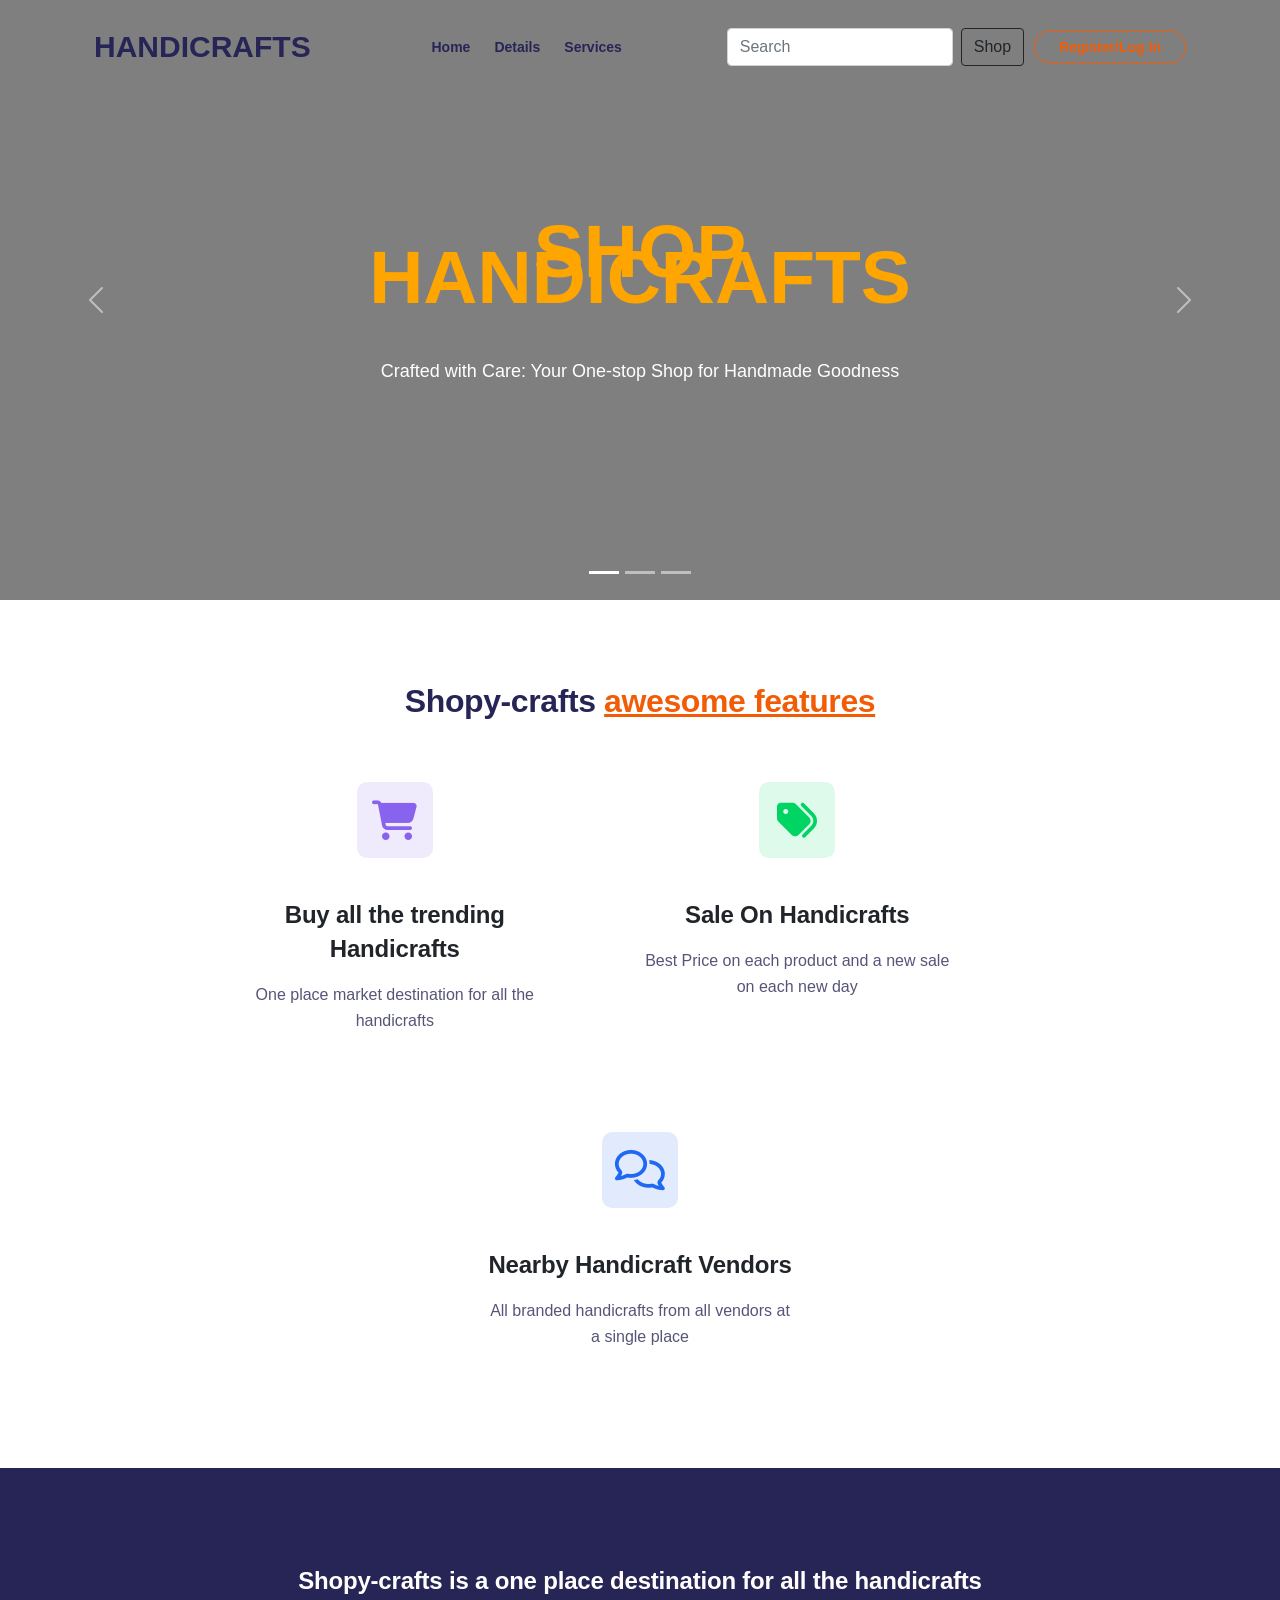
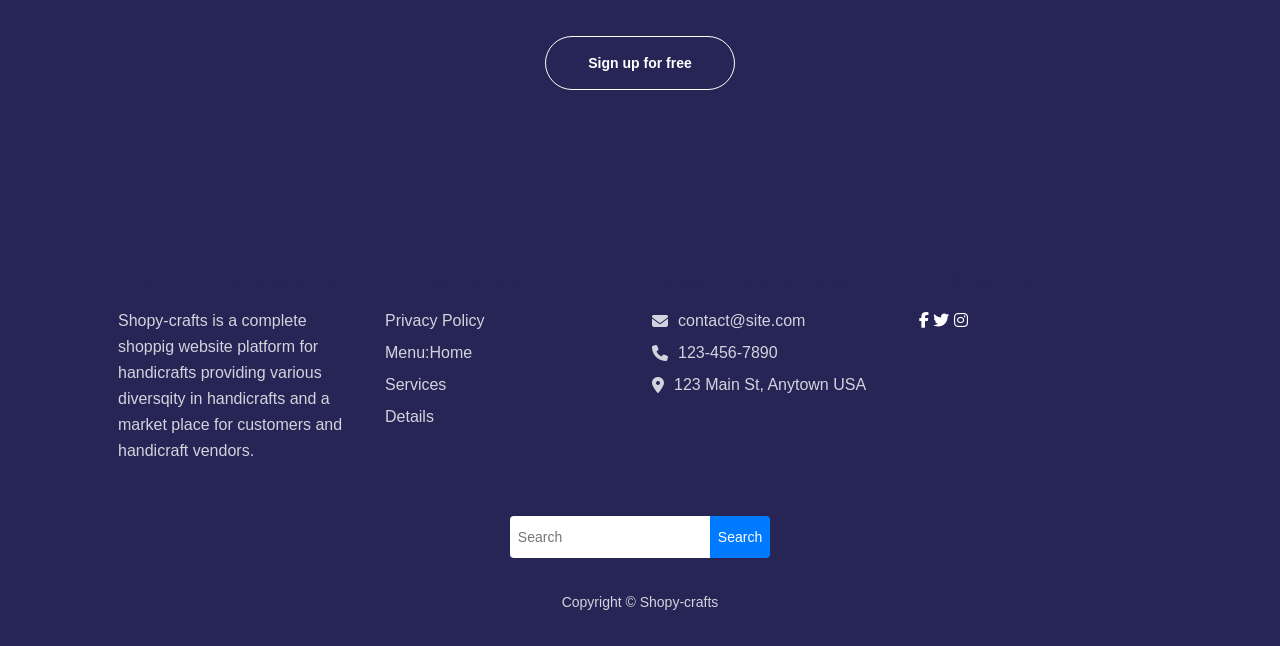
==== commit aa2e87f9: "Update index.html" ====
--- a/index.html
+++ b/index.html
@@ -65,6 +65,9 @@
                     <li class="nav-item">
                         <a class="nav-link" href="detail.html">Details</a>
                     </li>
+                       <li class="nav-item">
+                        <a class="nav-link active" aria-current="page" href="index.html#features">Services</a>
+                    </li>
                 </ul>
                 <form class="d-flex ms-auto">
                     <input class="form-control me-2" type="search" placeholder="Search" aria-label="Search">
@@ -145,8 +148,7 @@
                         </div>
                         <div class="card-body">
                             <h4 class="card-title">Buy all the trending Handicrafts</h4>
-                            <p>Et blandit nisl libero at arcu. Donec ac lectus sed tellus mollis viverra. Nullam
-                                pharetra ante at nunc elementum</p>
+                            <p>One place market destination for all the handicrafts</p>
                         </div>
                     </div>
                     <!-- end of card -->
@@ -158,7 +160,7 @@
                         </div>
                         <div class="card-body">
                             <h4 class="card-title">Sale On Handicrafts</h4>
-                            <p></p>
+                            <p>Best Price on each product and a new sale on each new day</p>
                         </div>
                     </div>
                     <!-- end of card -->
@@ -170,7 +172,7 @@
                         </div>
                         <div class="card-body">
                             <h4 class="card-title">Nearby Handicraft Vendors</h4>
-                            <p</p>
+                            <p>All branded handicrafts from all vendors at a single place</p>
                         </div>
                     </div>
                     <!-- end of card -->
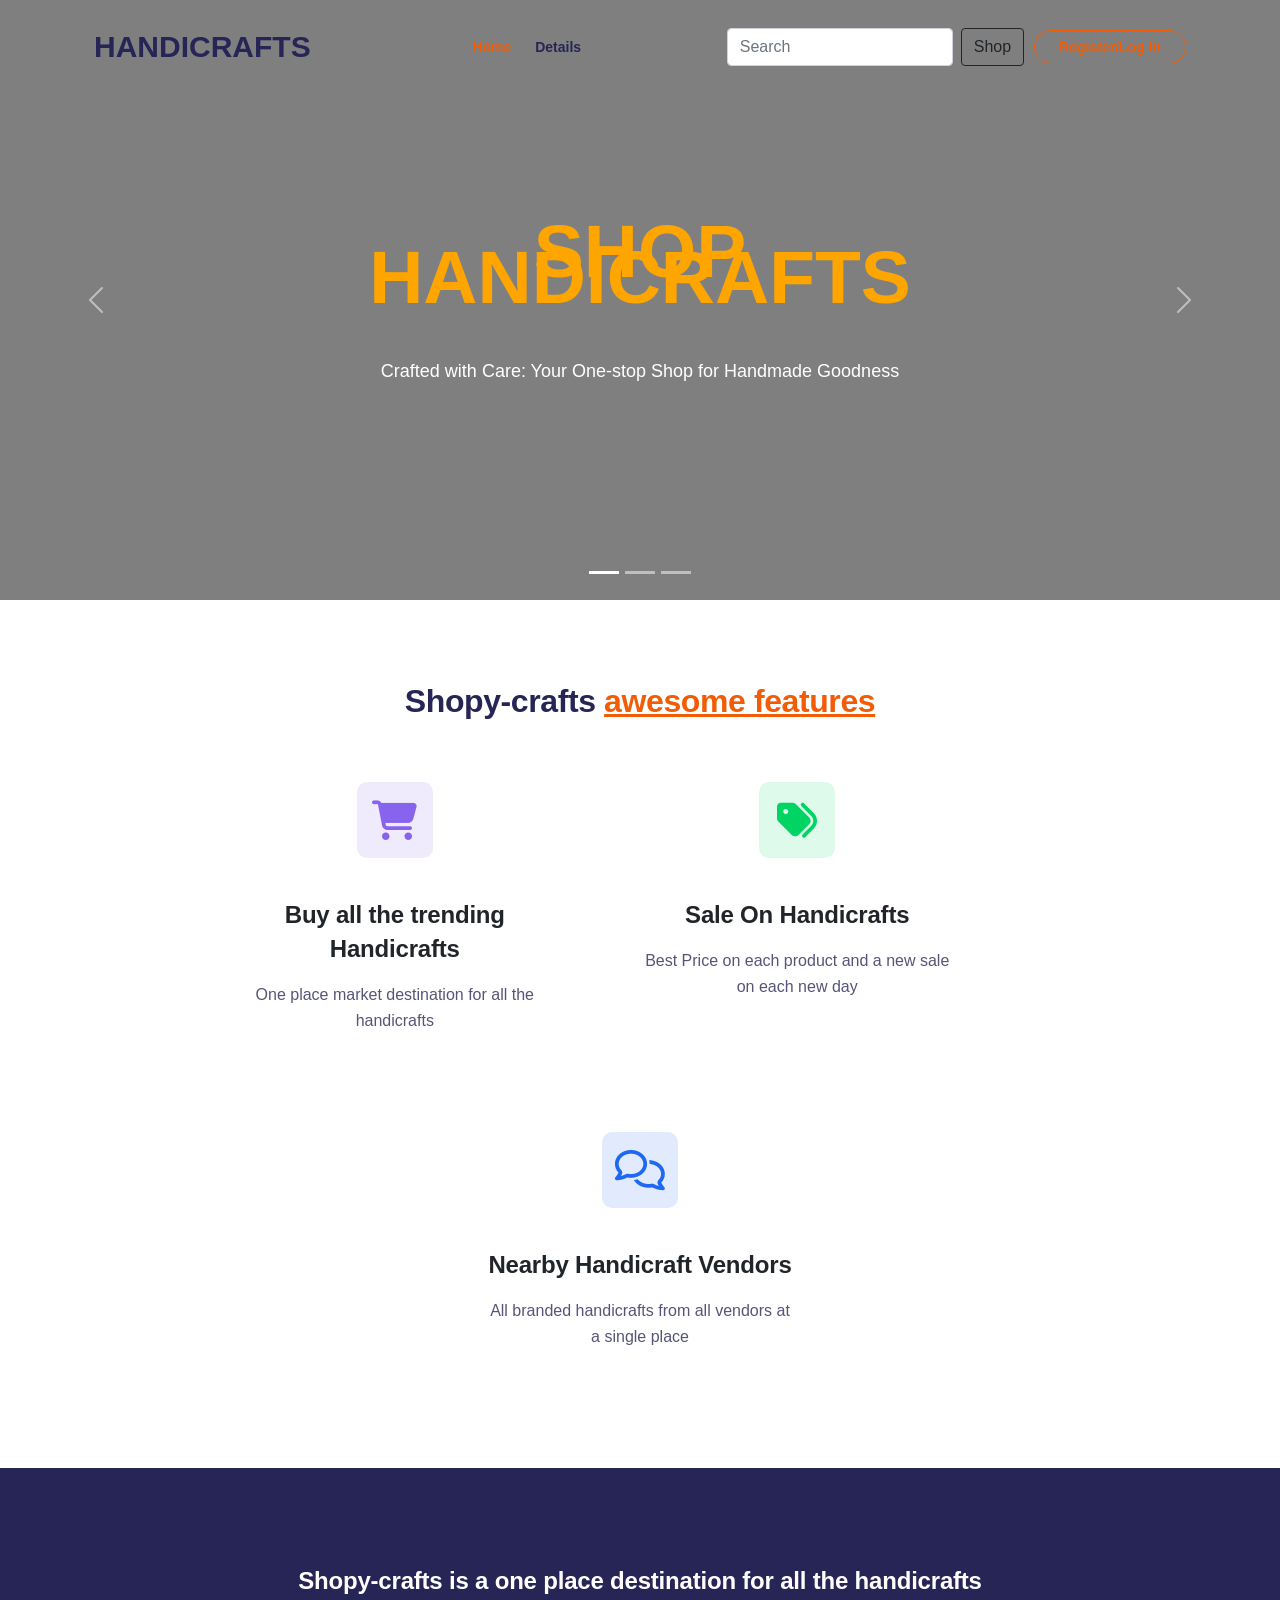
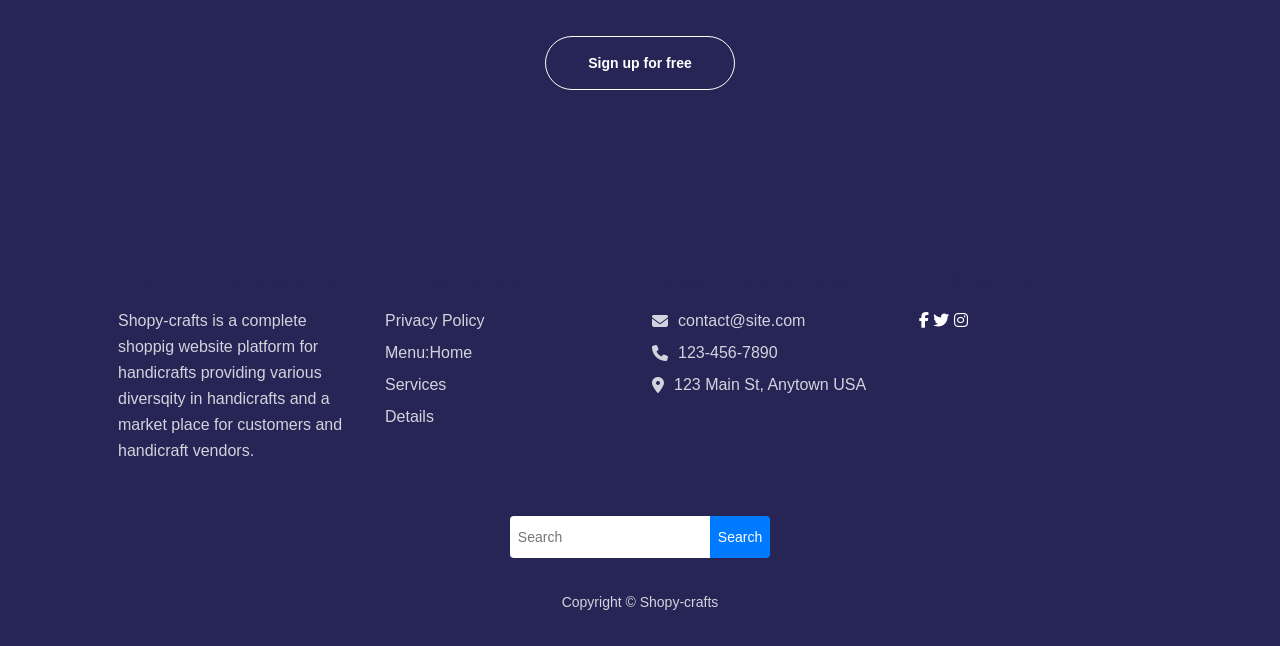
==== commit 2716bf2d: "Merge branch 'main' of https://github.com/29deepanshutyagi/Shopy-crafts" ====
--- a/index.html
+++ b/index.html
@@ -63,10 +63,7 @@
                         <a class="nav-link active" aria-current="page" href="index.html">Home</a>
                     </li>
                     <li class="nav-item">
-                        <a class="nav-link" href="detail.html">Details</a>
-                    </li>
-                       <li class="nav-item">
-                        <a class="nav-link active" aria-current="page" href="index.html#features">Services</a>
+                        <a class="nav-link" href="details">Details</a>
                     </li>
                 </ul>
                 <form class="d-flex ms-auto">
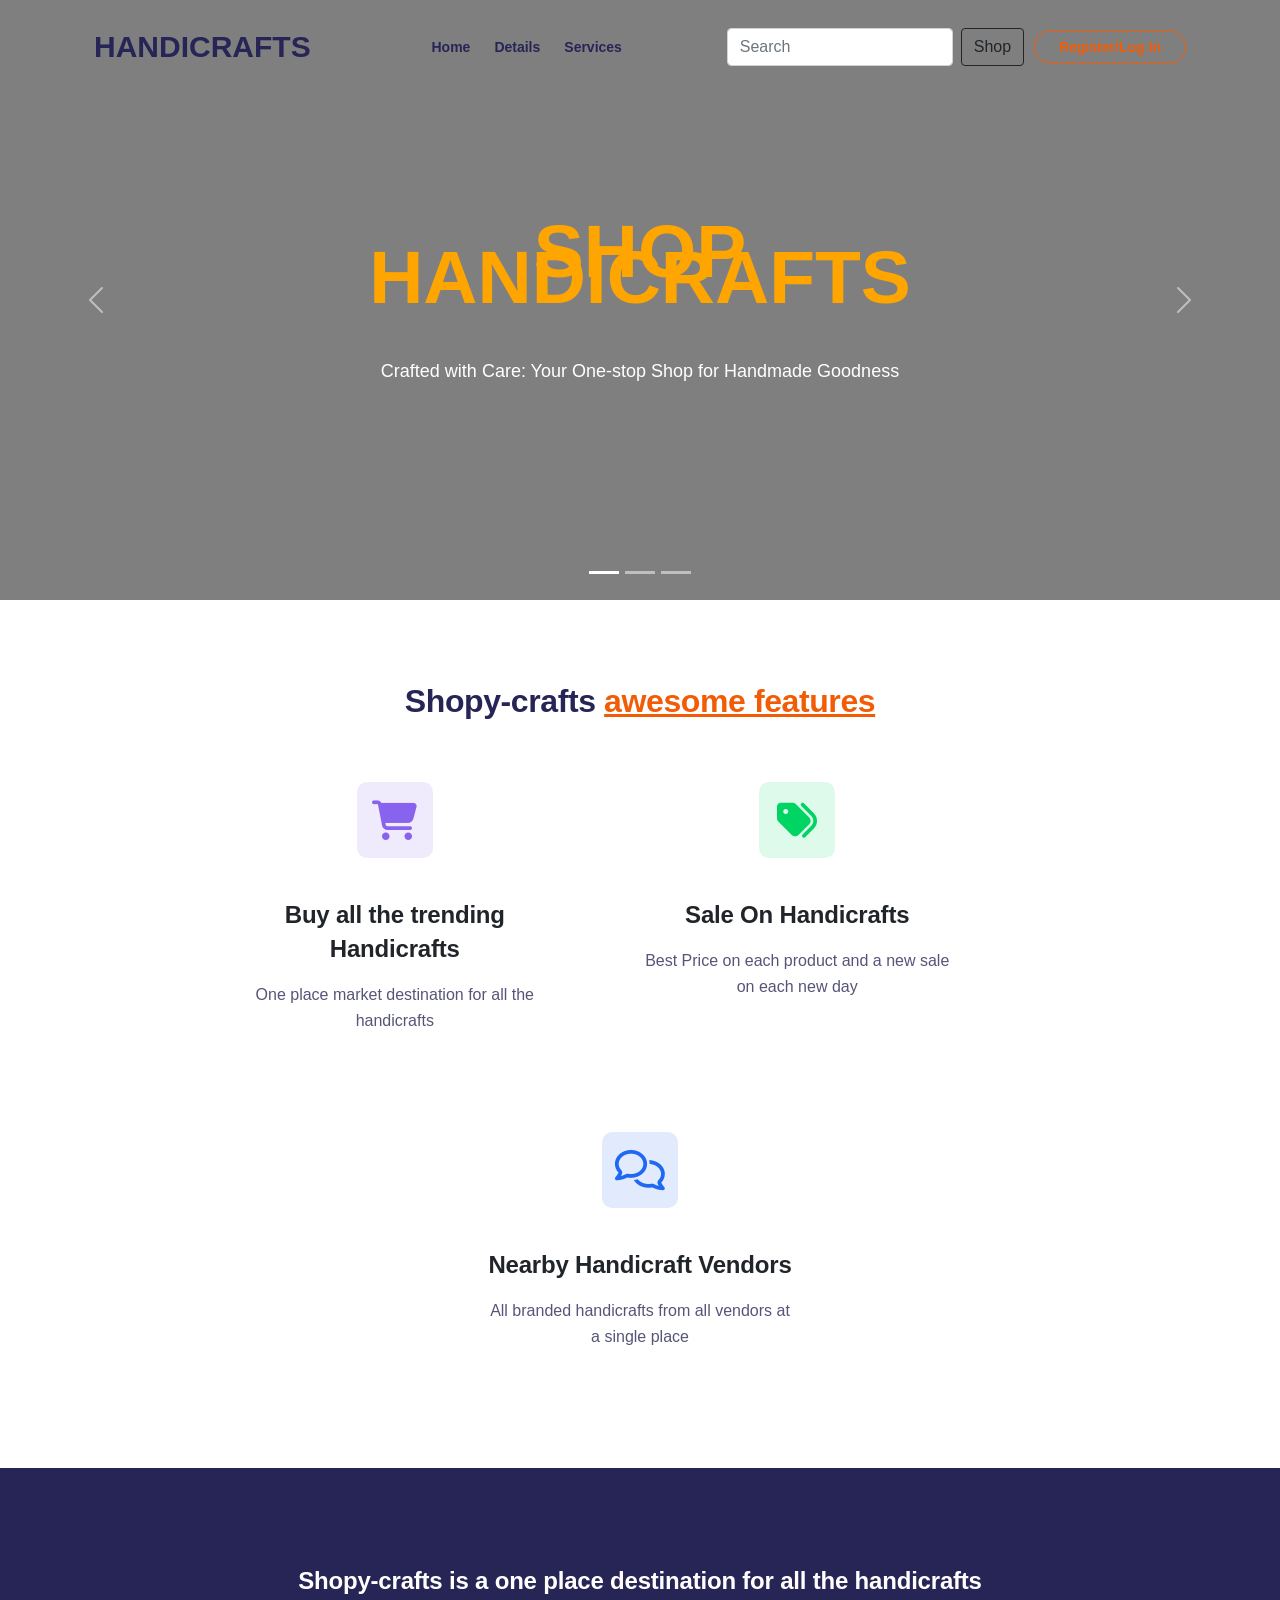
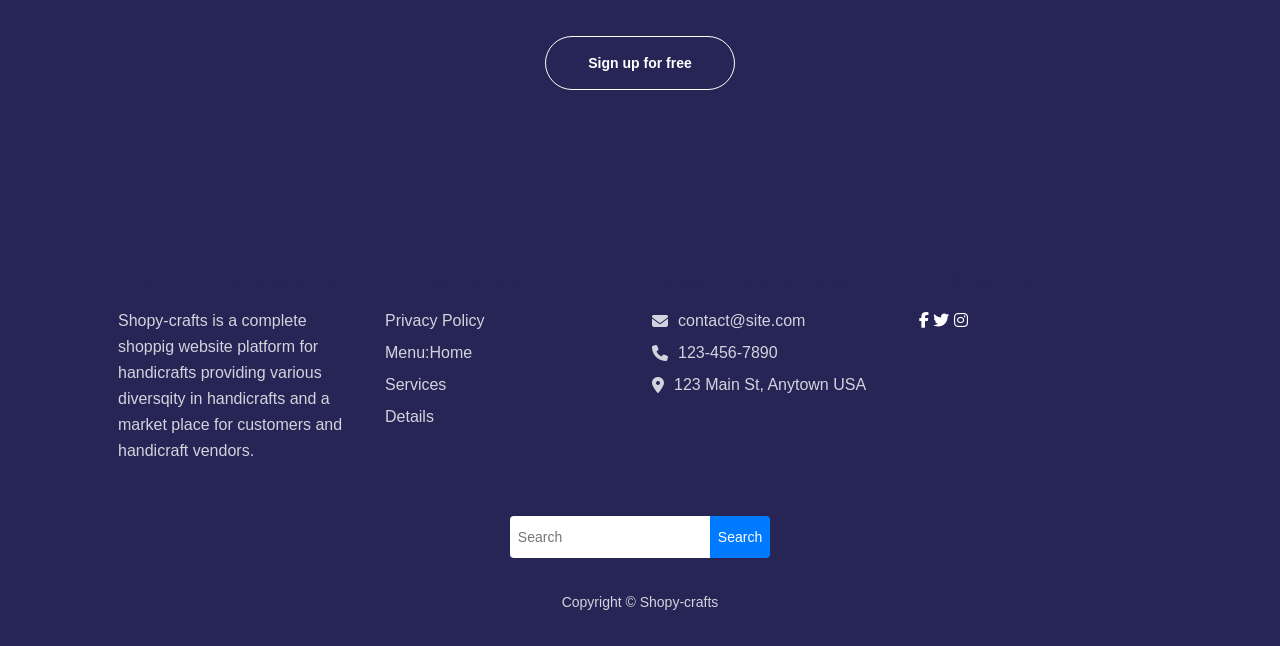
==== commit b03f782d: "shopy-crafts" ====
--- a/index.html
+++ b/index.html
@@ -63,8 +63,11 @@
                         <a class="nav-link active" aria-current="page" href="index.html">Home</a>
                     </li>
                     <li class="nav-item">
-                        <a class="nav-link" href="details">Details</a>
+                        <a class="nav-link" href="detail.html">Details</a>
                     </li>
+                    <li class="nav-item">
+                      <a class="nav-link active" aria-current="page" href="index.html#features">Services</a>
+                  </li>
                 </ul>
                 <form class="d-flex ms-auto">
                     <input class="form-control me-2" type="search" placeholder="Search" aria-label="Search">
@@ -105,7 +108,7 @@
               <p>Experience the Art of Handmade: Your Premier Craft Marketplace </p>
             </div>
           </div>
-          <div class="carousel-item c3" style="background-color: lightsteelblue; background-size: cover; background-position: center center; background-repeat: no-repeat;  height: 600px;"">
+          <div class="carousel-item c3" style="background-color: lightsteelblue; background-size: cover; background-position: center center; background-repeat: no-repeat;  height: 600px;">
             <!-- <img src="images/Carousel3.jpg" class="d-block w-100" alt="..."> -->
             <div class="carousel-caption d-none d-md-block">
               <h5>Single Destination</h5>
